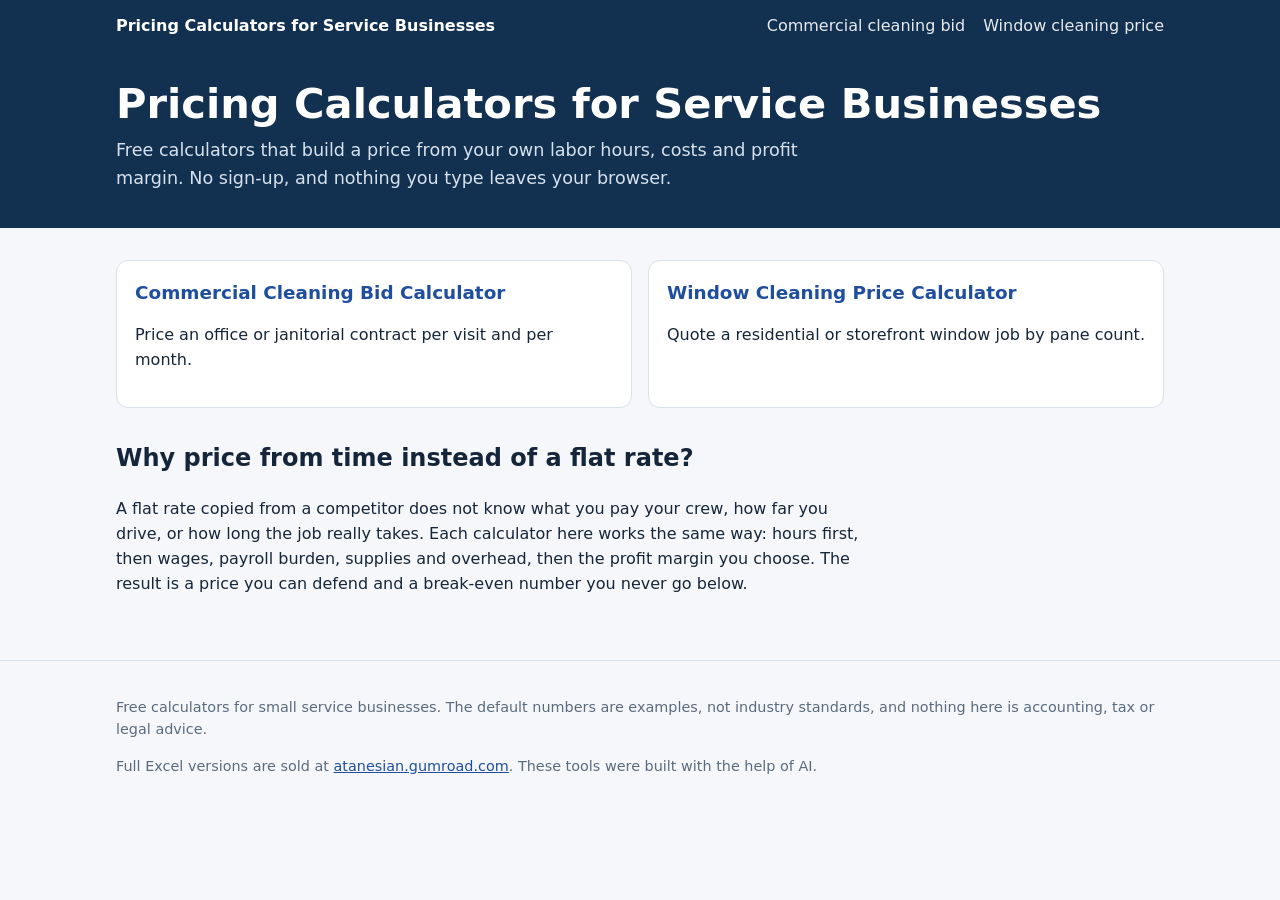
==== index.html @ a9d7aae4 "Add free pricing calculators site Two browser-only calculators (commercial cleaning bid, window clea" ====
<!doctype html>
<html lang="en">
<head>
<meta charset="utf-8">
<meta name="viewport" content="width=device-width, initial-scale=1">
<title>Pricing Calculators for Service Businesses - Free Bid and Quote Tools</title>
<meta name="description" content="Free bid and quote calculators for cleaning and other service businesses. Build a price from labor hours, costs and profit margin.">
<link rel="canonical" href="https://atanesiand-stack.github.io/tools/">
<meta property="og:title" content="Pricing Calculators for Service Businesses - Free Bid and Quote Tools">
<meta property="og:description" content="Free bid and quote calculators for cleaning and other service businesses. Build a price from labor hours, costs and profit margin.">
<meta property="og:type" content="website">
<meta property="og:url" content="https://atanesiand-stack.github.io/tools/">
<link rel="stylesheet" href="style.css">
</head>
<body>
<header class="site"><div class="wrap"><a href="">Pricing Calculators for Service Businesses</a><nav aria-label="Calculators"><a href="commercial-cleaning-bid-calculator/">Commercial cleaning bid</a><a href="window-cleaning-price-calculator/">Window cleaning price</a></nav></div></header>
<div class="hero"><div class="wrap"><h1>Pricing Calculators for Service Businesses</h1>
<p>Free calculators that build a price from your own labor hours, costs and profit margin. No sign-up, and nothing you type leaves your browser.</p></div></div>
<main><div class="wrap"><div class="tools"><a class="card" href="commercial-cleaning-bid-calculator/"><h2>Commercial Cleaning Bid Calculator</h2><p>Price an office or janitorial contract per visit and per month.</p></a><a class="card" href="window-cleaning-price-calculator/"><h2>Window Cleaning Price Calculator</h2><p>Quote a residential or storefront window job by pane count.</p></a></div>
<div class="prose"><h2>Why price from time instead of a flat rate?</h2>
<p>A flat rate copied from a competitor does not know what you pay your crew, how far you drive, or how long the job really takes. Each calculator here works the same way: hours first, then wages, payroll burden, supplies and overhead, then the profit margin you choose. The result is a price you can defend and a break-even number you never go below.</p></div>
</div></main>
<footer><div class="wrap">
<p>Free calculators for small service businesses. The default numbers are examples, not industry standards, and nothing here is accounting, tax or legal advice.</p>
<p>Full Excel versions are sold at <a href="https://atanesian.gumroad.com">atanesian.gumroad.com</a>. These tools were built with the help of AI.</p>
</div></footer>
</body>
</html>
---- style.css ----
:root{--navy:#12304f;--ink:#16263a;--muted:#5b6b7f;--line:#d9e1ea;--bg:#f5f7fa;--card:#fff;--accent:#f2c94c;--accent-ink:#3d2f00;--input:#fffbea;--good:#0f6b3c}
*{box-sizing:border-box}
html{-webkit-text-size-adjust:100%}
body{margin:0;font-family:system-ui,-apple-system,"Segoe UI",Roboto,Arial,sans-serif;color:var(--ink);background:var(--bg);line-height:1.55}
a{color:#1f4e9e}
.wrap{max-width:1080px;margin:0 auto;padding:0 16px}
header.site{background:var(--navy);color:#fff}
header.site .wrap{display:flex;justify-content:space-between;align-items:center;gap:12px;padding-top:14px;padding-bottom:14px;flex-wrap:wrap}
header.site a{color:#fff;text-decoration:none;font-weight:700}
header.site nav{display:flex;flex-wrap:wrap;gap:6px 18px}
header.site nav a{font-weight:500;opacity:.9;white-space:nowrap}
.hero{background:var(--navy);color:#fff;padding:28px 0 36px}
.hero h1{font-size:clamp(1.7rem,4.5vw,2.6rem);line-height:1.12;margin:0 0 10px}
.hero p{font-size:1.1rem;max-width:720px;margin:0;color:#d7e2ee}
main{padding:24px 0 48px}
.grid{display:grid;grid-template-columns:minmax(0,1.5fr) minmax(0,1fr);gap:20px;align-items:start}
@media(max-width:860px){.grid{grid-template-columns:minmax(0,1fr)}}
.grid>*{min-width:0}
.card{background:var(--card);border:1px solid var(--line);border-radius:12px;padding:18px}
.card h2{margin:0 0 12px;font-size:1.15rem}
.fields{display:grid;grid-template-columns:repeat(auto-fit,minmax(170px,1fr));gap:12px}
label{display:block;font-size:.85rem;color:var(--muted);margin-bottom:4px}
input,select{width:100%;padding:9px 10px;border:1px solid #c9d3de;border-radius:8px;font:inherit;background:var(--input);color:var(--ink);min-height:42px}
input:focus,select:focus,button:focus-visible,a:focus-visible{outline:3px solid #7aa7e8;outline-offset:1px}
.tablewrap{overflow-x:auto}
table{width:100%;border-collapse:collapse;min-width:520px;table-layout:fixed}
th:nth-child(1){width:35%}th:nth-child(2){width:13%}th:nth-child(3){width:14%}th:nth-child(4){width:20%}th:nth-child(5){width:9%}th:nth-child(6){width:9%}
th{font-size:.8rem;text-align:left;color:var(--muted);font-weight:600;padding:6px 6px}
td{padding:4px 6px;vertical-align:middle}
td.num,th.num{text-align:right;white-space:nowrap}
td.hours{font-variant-numeric:tabular-nums;color:var(--muted)}
button{font:inherit;border-radius:8px;border:1px solid #c9d3de;background:#fff;padding:9px 14px;cursor:pointer;min-height:42px}
button.remove{padding:4px 0;width:100%;color:#8a1c1c;font-weight:700}
.results{position:sticky;top:12px}
@media(max-width:860px){.results{position:static}}
.results dl{margin:0;display:grid;grid-template-columns:1fr auto;row-gap:8px;column-gap:12px}
.results dt{color:var(--muted)}
.results dd{margin:0;text-align:right;font-variant-numeric:tabular-nums;font-weight:600}
.price{background:#fff6d6;border-radius:10px;padding:14px;margin:14px 0;display:flex;justify-content:space-between;align-items:baseline;gap:10px}
.price strong{font-size:1.9rem;font-variant-numeric:tabular-nums}
.note{font-size:.85rem;color:var(--muted)}
.cta{background:var(--navy);color:#fff;border-radius:12px;padding:18px;margin-top:20px}
.cta h2{margin:0 0 6px;font-size:1.15rem}
.cta p{margin:0 0 12px;color:#d7e2ee}
.cta a.btn{display:inline-block;background:var(--accent);color:var(--accent-ink);font-weight:700;text-decoration:none;padding:11px 18px;border-radius:999px}
.prose{max-width:760px}
.prose h2{margin-top:32px}
.prose li{margin-bottom:6px}
.tools{display:grid;grid-template-columns:repeat(auto-fit,minmax(260px,1fr));gap:16px;margin-top:8px}
.tools a.card{text-decoration:none;color:inherit;display:block}
.tools a.card:hover{border-color:#8fa6bf}
.tools h2{color:#1f4e9e}
footer{border-top:1px solid var(--line);padding:20px 0 40px;color:var(--muted);font-size:.9rem}
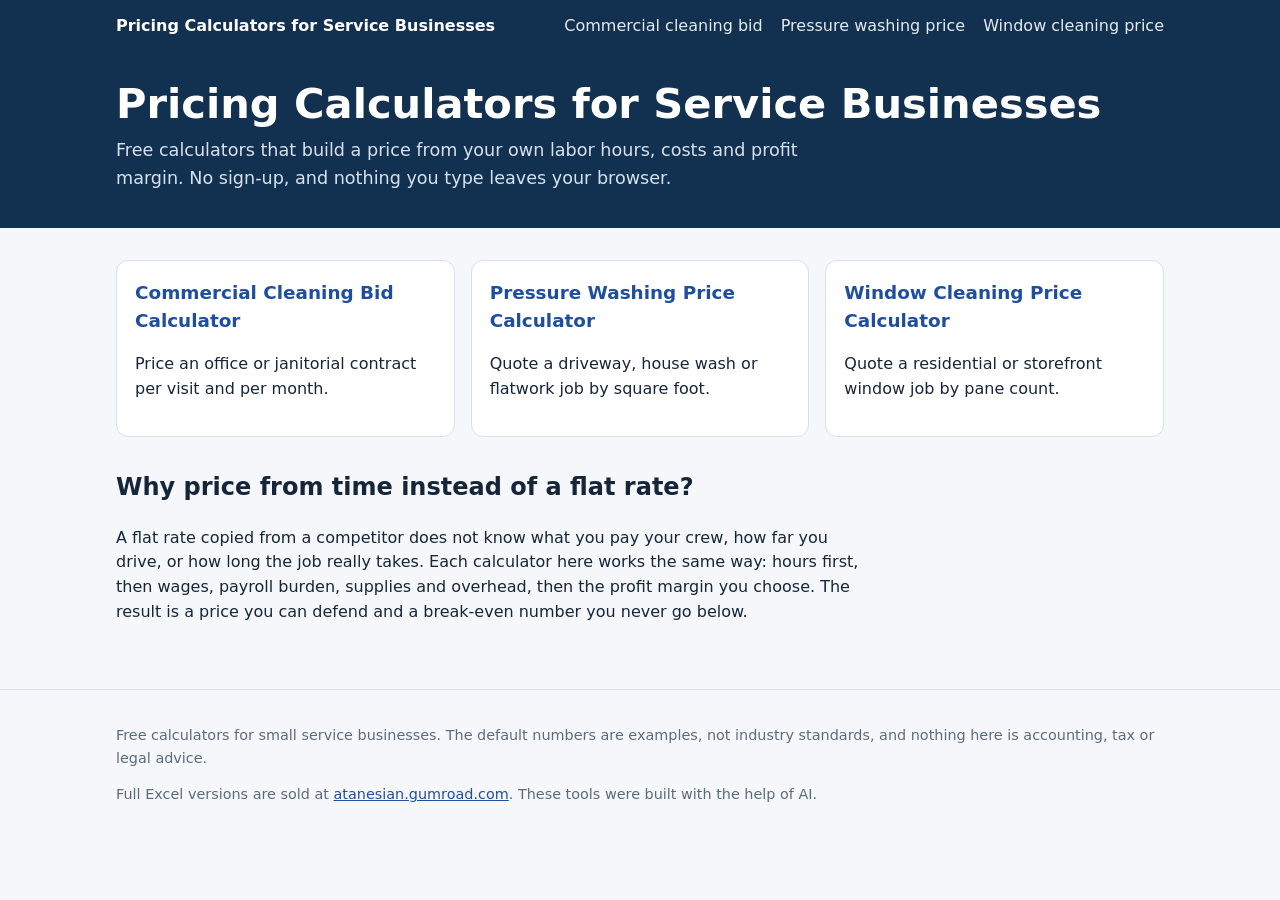
==== commit bf81b353: "Add pressure washing price calculator page Third browser-only calculator, linked from the home page " ====
--- a/index.html
+++ b/index.html
@@ -13,10 +13,10 @@
 <link rel="stylesheet" href="style.css">
 </head>
 <body>
-<header class="site"><div class="wrap"><a href="">Pricing Calculators for Service Businesses</a><nav aria-label="Calculators"><a href="commercial-cleaning-bid-calculator/">Commercial cleaning bid</a><a href="window-cleaning-price-calculator/">Window cleaning price</a></nav></div></header>
+<header class="site"><div class="wrap"><a href="">Pricing Calculators for Service Businesses</a><nav aria-label="Calculators"><a href="commercial-cleaning-bid-calculator/">Commercial cleaning bid</a><a href="pressure-washing-price-calculator/">Pressure washing price</a><a href="window-cleaning-price-calculator/">Window cleaning price</a></nav></div></header>
 <div class="hero"><div class="wrap"><h1>Pricing Calculators for Service Businesses</h1>
 <p>Free calculators that build a price from your own labor hours, costs and profit margin. No sign-up, and nothing you type leaves your browser.</p></div></div>
-<main><div class="wrap"><div class="tools"><a class="card" href="commercial-cleaning-bid-calculator/"><h2>Commercial Cleaning Bid Calculator</h2><p>Price an office or janitorial contract per visit and per month.</p></a><a class="card" href="window-cleaning-price-calculator/"><h2>Window Cleaning Price Calculator</h2><p>Quote a residential or storefront window job by pane count.</p></a></div>
+<main><div class="wrap"><div class="tools"><a class="card" href="commercial-cleaning-bid-calculator/"><h2>Commercial Cleaning Bid Calculator</h2><p>Price an office or janitorial contract per visit and per month.</p></a><a class="card" href="pressure-washing-price-calculator/"><h2>Pressure Washing Price Calculator</h2><p>Quote a driveway, house wash or flatwork job by square foot.</p></a><a class="card" href="window-cleaning-price-calculator/"><h2>Window Cleaning Price Calculator</h2><p>Quote a residential or storefront window job by pane count.</p></a></div>
 <div class="prose"><h2>Why price from time instead of a flat rate?</h2>
 <p>A flat rate copied from a competitor does not know what you pay your crew, how far you drive, or how long the job really takes. Each calculator here works the same way: hours first, then wages, payroll burden, supplies and overhead, then the profit margin you choose. The result is a price you can defend and a break-even number you never go below.</p></div>
 </div></main>
